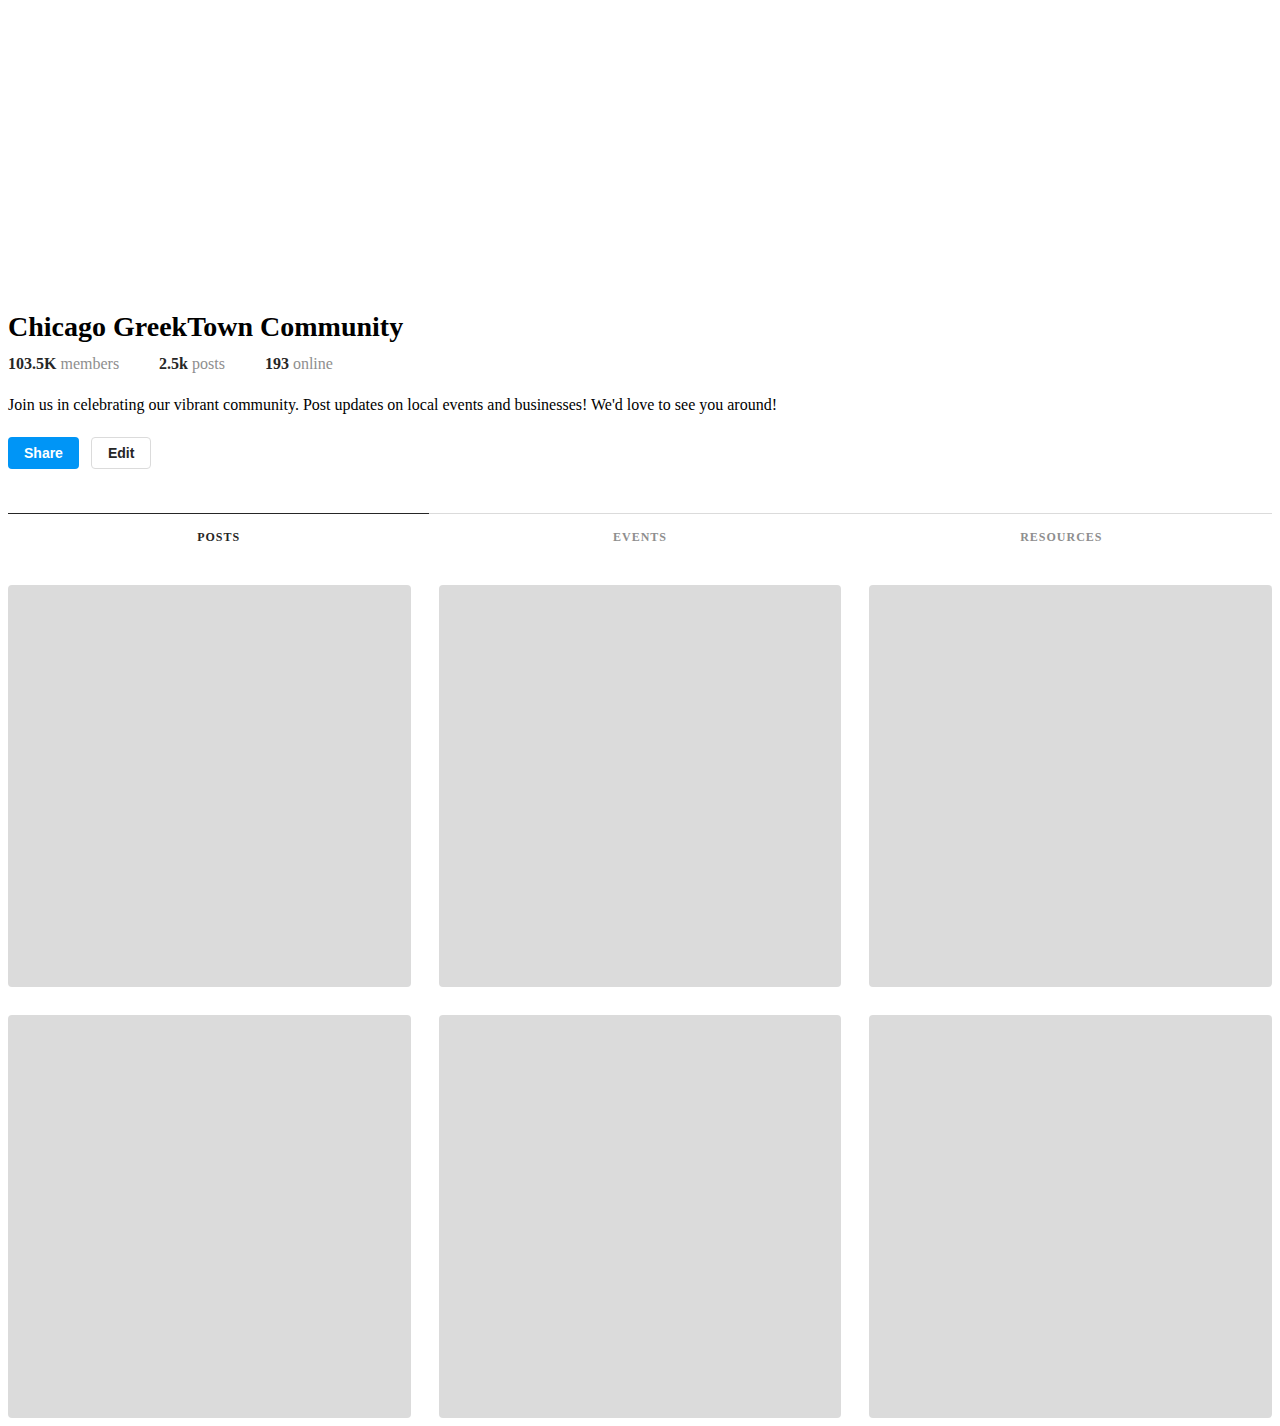
==== greektown.html @ adfd880e "Merge branch 'main' into FrontEnd_Jason" ====
<!DOCTYPE html>
<html lang="en">
<head>
    <meta charset="UTF-8">
    <meta name="viewport" content="width=device-width, initial-scale=1.0">
    <title>GreekTown Community Page</title>
    <link rel="stylesheet" href="colorpreset.css"> <!-- color presets styling and presets themselves -->
    <link rel="stylesheet" href="profilepage.css"> <!-- general page styling-->
</head>
<body>
    <!-- this basically uses the same layout as the profile page but i changed the header to be able to hold an image-->
    <div class="container">
        <div class="community-header">
            <div class="header-image"></div>
            <div class="community-info">
                <div class="community-details"> <!-- i didnt do any styling for this - might add later but works fine without -->
                    <h1 class="community-name">Chicago GreekTown Community</h1>
                    <div class="stats">
                        <div class="stat"><span class="stat-number">103.5K</span> members</div>
                        <div class="stat"><span class="stat-number">2.5k</span> posts</div>
                        <div class="stat"><span class="stat-number">193</span> online</div>
                    </div>
                    <div class="description">
                        Join us in celebrating our vibrant community. Post updates on local events and businesses! We'd love to see you around!
                    </div>
                    <div class="community-actions">
                        <button class="share-btn">Share</button>
                        <button class="edit-btn">Edit</button>
                    </div> <!-- this closes the class with the buttons -->
                </div> <!-- this closes community details (no css for this)-->
            </div> <!-- closes community info -->
        </div> <!-- closes the header -->

        <div class="content-tabs">
            <div class="tab active">POSTS</div>
            <div class="tab">EVENTS</div>
            <div class="tab">RESOURCES</div>
        </div>

        <div class="grid">
            <div class="grid-item"></div>
            <div class="grid-item"></div>
            <div class="grid-item"></div>
            <div class="grid-item"></div>
            <div class="grid-item"></div>
            <div class="grid-item"></div>
        </div>
    </div> <!-- closes the container that holds everything just like the profile page -->
</body>

<style>
    /* includes photo and header - including buttons BUT NOT THE REELS AND STUFF */ 
    .community-header {
        margin-bottom: 44px;
    }

    /* the image in the header - fills container */ 
    .header-image {
        width: 100%;
        height: 260px;
        background-image: url('/someimage/urpathFILLTHIS/backend/fix-this-pls');
        background-size: cover;
        background-position: center;
        border-radius: 8px;
        margin-bottom: 24px;
    }

    /* the text and buttons in the header */ 
    .community-info {
        display: flex;
        justify-content: space-between;
        align-items: flex-start; /* starts stuff left */ 
    }

    .community-name {
        font-size: 28px;
        font-weight: 700;
        margin-bottom: 12px;
    }

    /* members and active users and posts stuff - contains all */ 
    .stats {
        display: flex;
        gap: 40px;
        margin-bottom: 20px;
        font-size: 16px;
        color: var(--secondary-text);
    }

    /* makes numbers bolder than the text next to them */ 
    .stat-number {
        color: var(--text-color);
        font-weight: 600;
    }

    /* just the text for description */ 
    .description {
        font-size: 16px;
        line-height: 1.5;
        margin-bottom: 20px;
    }

    /* contains both the buttons and the margin to the right */ 
    .community-actions {
        display: flex;
        gap: 12px;
    }

    /* shared button styling */ 
    .share-btn, .edit-btn {
        padding: 7px 16px;
        border-radius: 4px;
        font-weight: 600; /* this is just bolder */ 
        font-size: 14px;
        cursor: pointer; /* clicky clicky */ 
    }

    /* individual share */ 
    .share-btn {
        background-color: var(--button-color);
        color: white;
        border: none;
    }

    /* individual share on hover */ 
    .share-btn:hover {
        background-color: var(--button-hover);
    }

    /* individual edit - no hover */ 
    .edit-btn {
        border: 1px solid var(--border-color);
        background: none;
        color: var(--text-color);
    }

    /* reels and stuff */ 
    .content-tabs {
        display: flex;
        border-top: 1px solid var(--border-color);
        margin-bottom: 24px;
    }

    /* spacing for reels and stuff tabs */ 
    .tab {
        padding: 16px;
        font-size: 12px;
        font-weight: 600;
        color: var(--secondary-text);
        cursor: pointer;
        letter-spacing: 1px;
        text-align: center;
        flex: 1;

    }

    /* when the reels stuff is clicked on */ 
    .tab.active {
        color: var(--text-color);
        border-top: 1px solid var(--text-color);
        margin-top: -1px;
    }

    /* just the grid display */ 
    .grid {
        display: grid;
        grid-template-columns: repeat(3, 1fr);
        gap: 28px;
    }

    .grid-item {
        aspect-ratio: 1;
        background-color: var(--border-color);
        border-radius: 4px;
        overflow: hidden;
    }
</style>
</html>
---- colorpreset.css ----
/* default theme */
    :root {
        --background-color: #fafafa;
        --header-gradient: linear-gradient(to right, #ffffff, #f5f5f5);
        --text-color: #262626;
        --secondary-text: #8e8e8e;
        --button-color: #0095f6;
        --button-hover: #0081d6;
        --border-color: #dbdbdb;
        --grid-background: #efefef;
        --profile-pic-bg: #efefef;
    }

    /* these are the theme classes */
    .theme-citrus {
        --background-color: #fff0f0;
        --header-gradient: linear-gradient(to right, #ff9a9e, #fad0c4);
        --text-color: #d4145a;
        --secondary-text: #ff6b6b;
        --button-color: #ff4b7d;
        --button-hover: #ff1a5e;
        --border-color: #ffc2c2;
        --grid-background: #ffe5e5;
        --profile-pic-bg: #ffccd5;
    }

    .theme-professional {
        --background-color: #f0f7ff;
        --header-gradient: linear-gradient(to right, #2193b0, #6dd5ed);
        --text-color: #1a365d;
        --secondary-text: #2c5282;
        --button-color: #2b6cb0;
        --button-hover: #2c5282;
        --border-color: #bee3f8;
        --grid-background: #ebf8ff;
        --profile-pic-bg: #bee3f8;
    }

    .theme-space {
        --background-color: #f8f9fa;
        --header-gradient: linear-gradient(to right, #231942, #5e548e);
        --text-color: #bbb0d8;
        --secondary-text: #5e548e;
        --button-color: #9f86c0;
        --button-hover: #5e548e;
        --border-color: #e0b1cb;
        --grid-background: #f8f9fa;
        --profile-pic-bg: #be95c4;
    }

    .theme-cherryblossom {
        --background-color: #f8f9fa;
        --header-gradient: linear-gradient(to right, #fff4fc, #ffe5f8);
        --text-color: #9d93b8;
        --secondary-text: #b8a3b9;
        --button-color: #dbc4d4;
        --button-hover: #cca3cf;
        --border-color: #dbc4d4;
        --grid-background: #ffeffe;
        --profile-pic-bg: #ffe5f8;
    }

    .theme-citybreeze {
        --background-color: #adeae6;
        --header-gradient: linear-gradient(to right, #BAD5E7, #233949);
        --text-color: #233949;
        --secondary-text: #49434C;
        --button-color: #2A6EB3;
        --button-hover: #cca3cf;
        --border-color: #BAD5E7;
        --grid-background: #49434C;
        --profile-pic-bg: #2A6EB3;
    }
    .theme-emeraldsplash {
        --background-color: #1C6752;
        --header-gradient: linear-gradient(to right, #1DFF8F, #1C6752);
        --text-color: #14303c;
        --secondary-text: #9BCCDB;
        --button-color: #1DFF8F;
        --button-hover: #A99FB8;
        --border-color: #BAD5E7;
        --grid-background: #140d30;
        --profile-pic-bg: #798b7c;
    }
    .theme-cityofstars {
        --background-color: #201c6f;
        --header-gradient: linear-gradient(to right, #F5CB26, #321486);
        --text-color: #000000;
        --secondary-text: #763f84;
        --button-color: #070E2D;
        --button-hover: #F5CB26;
        --border-color: #F8F7EF;
        --grid-background: #140d30;
        --profile-pic-bg: #f0f0f0;
    }
    .theme-monotone {
        --background-color: #7f7f7f;
        --header-gradient: linear-gradient(to right, #ffffff, #e1e1e1);
        --text-color: #000000;
        --secondary-text: #000000;
        --button-color: #9b9b9b;
        --button-hover: #3b3b3b;
        --border-color: #e4e4e4;
        --grid-background: #333333;
        --profile-pic-bg: #000000;
    }
    .theme-purplerain {
        --background-color: #635761;
        --header-gradient: linear-gradient(to right, #e2be59, #EFCC6A);
        --text-color: #181618;
        --secondary-text: #2C2B30;
        --button-color: #635761;
        --button-hover: #3b3b3b;
        --border-color: #e4e4e4;
        --grid-background: #333333;
        --profile-pic-bg: #DCDDCD;
    }
    /* previews for the color schemes */
    .preset-preview.minimal {
        background: linear-gradient(45deg, #ffffff 0%, #f5f5f5 100%);
    }

    .preset-preview.citrus {
        background: linear-gradient(45deg, #ff9a9e 0%, #fad0c4 100%);
    }

    .preset-preview.professional {
        background: linear-gradient(45deg, #2193b0 0%, #6dd5ed 100%);
    }

    .preset-preview.space {
        background: linear-gradient(45deg, #231942 0%, #9f86c0 100%);
    }

    .preset-preview.cherryblossom {
        background: linear-gradient(45deg, #ffd8f3 0%, #fff1fb 100%);
    }
    .preset-preview.citybreeze {
        background: linear-gradient(45deg, #233949 0%, #2A6EB3 100%);
    }
    .preset-preview.emeraldsplash {
        background: linear-gradient(45deg, #14303c 0%, #1DFF8F 100%);
    }
    .preset-preview.cityofstars {
        background: linear-gradient(45deg, #F5CB26 0%, #4C2BA5 100%);
    }
    .preset-preview.monotone {
        background: linear-gradient(45deg, #ffffff 0%, #000000 100%);
    }
    .preset-preview.purplerain {
        background: linear-gradient(45deg, #635761 0%, #EFCC6A 100%);
    }



    .color-presets {
        padding: 16px;
        display: grid;
        grid-template-columns: repeat(2, 1fr);
        gap: 16px;
    }

    .color-preset {
        border: 1px solid var(--border-color);
        border-radius: 8px;
        padding: 16px;
        cursor: pointer;
        transition: transform 0.2s ease;
    }

    .color-preset:hover {
        transform: scale(1.02);
    }

    .preset-preview {
        height: 100px;
        border-radius: 4px;
        margin-bottom: 12px;
    }

    .preset-title {
        font-size: 14px;
        font-weight: 600;
        color: var(--text-color);
        margin-bottom: 4px;
    }

    .preset-desc {
        font-size: 12px;
        color: var(--secondary-text);
    }

    /* headings for text in theme presets */ 
    .section-header {
        padding: 20px 16px 0;
        border-top: 1px solid var(--border-color);
        margin-top: 16px;
    }

    /* div that holds all of the custom color content */ 
    .custom-colors {
        border: 1px solid var(--border-color);
        border-radius: 8px;
        padding: 16px;
        cursor: pointer;
        transition: transform 0.2s ease;
        grid-column: 1 / -1;
        margin: 16px 16px 16px 16px;
    }
    
    .custom-colors:hover {
        transform: scale(1.02);
    }
    
    .custom-colors .preset-preview {
        height: 100px;
        border-radius: 4px;
        margin-bottom: 12px;
        padding: 16px;
        background: linear-gradient(45deg, var(--background-color) 0%, var(--grid-background) 100%);
        display: flex;
        flex-direction: column;
        gap: 12px;
    }
    
    /* this is all for the custom colors */ 
    .control-group {
        display: flex;
        align-items: center;
        gap: 12px;
    }

    /* background and text labels */ 
    .control-group label {
        color: var(--text-color);
        font-size: 14px;
        font-weight: 500;
        min-width: 90px;
    }
    
    /* input box for hex stuff */ 
    .control-group input {
        flex: 1;
        padding: 8px;
        border: 1px solid var(--border-color);
        border-radius: 4px;
        background: var(--background-color);
        color: var(--text-color);
        max-width: 120px; 
    }
    
    /* button to save the hex input stuff */ 
    .custom-colors .saveButton {
        margin-top: 12px;
        padding: 8px 16px;
        background-color: var(--button-color);
        color: white;
        border: none;
        border-radius: 4px;
        cursor: pointer;
        font-size: 14px;
        font-weight: 500;
        width: 100%;
        transition: background-color 0.2s ease;
    }
    
    .custom-colors .saveButton:hover {
        background-color: var(--button-hover);
    }
    
    /* this is just the heading that says 'custom colors' */ 
    .custom-colors .preset-title {
        font-size: 14px;
        font-weight: 600;
        color: var(--text-color);
        margin-bottom: 4px;
    }
    
    /* this is the description under the custom colors header */ 
    .custom-colors .preset-desc {
        font-size: 12px;
        color: var(--secondary-text);
        margin-bottom: 5px; /* keep it close to the button */ 
        /* outline: 1px solid green;  */
    }

    /* end of color preset stuff */
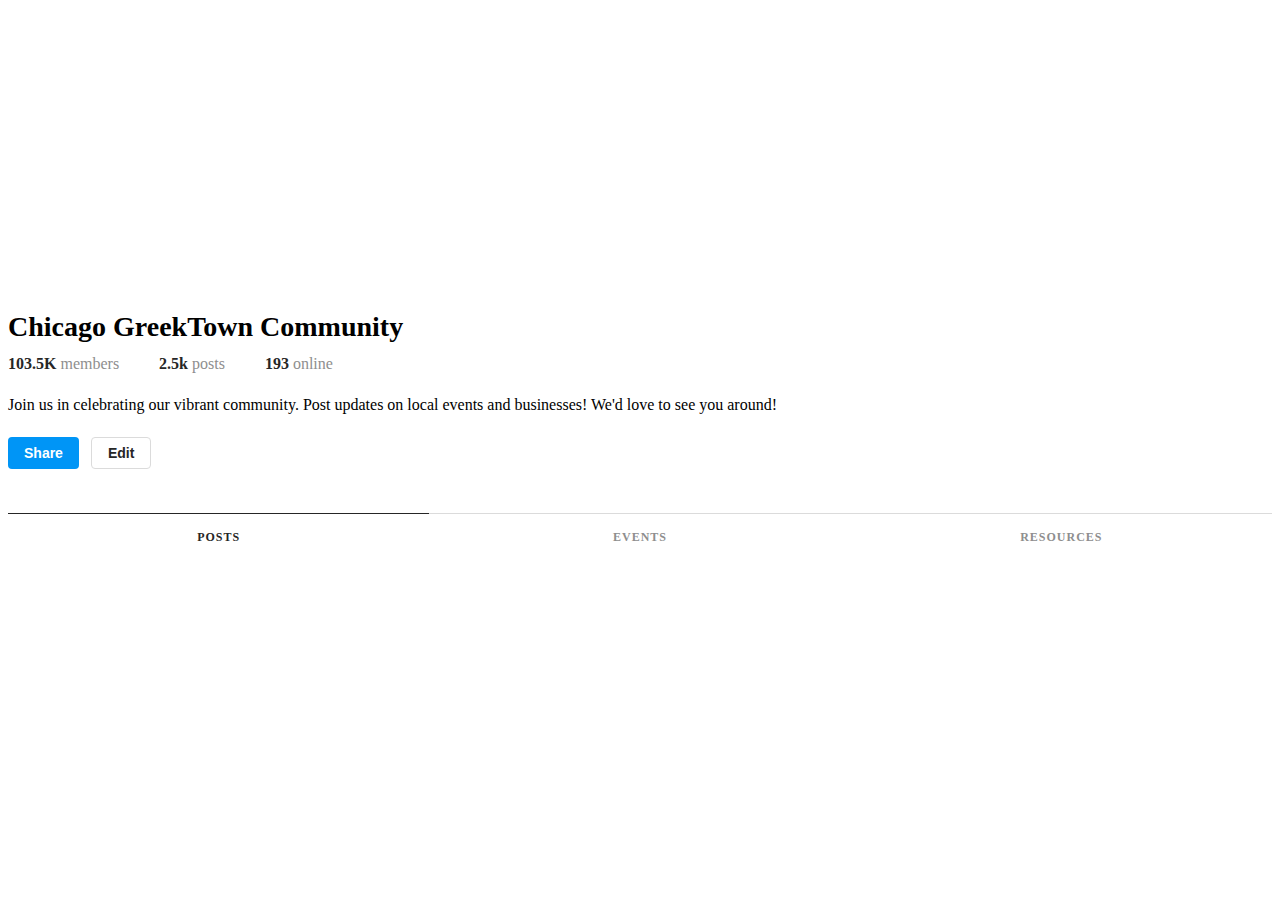
==== commit 787ae4a0: "greektown events and tab functionality and css" ====
--- a/greektown.html
+++ b/greektown.html
@@ -6,12 +6,15 @@
     <title>GreekTown Community Page</title>
     <link rel="stylesheet" href="colorpreset.css"> <!-- color presets styling and presets themselves -->
     <link rel="stylesheet" href="profilepage.css"> <!-- general page styling-->
+    <link rel="stylesheet" href="tabpage.css"> <!-- general page styling-->
 </head>
 <body>
     <!-- this basically uses the same layout as the profile page but i changed the header to be able to hold an image-->
     <div class="container">
         <div class="community-header">
-            <div class="header-image"></div>
+            <div class="header-image" onclick="document.getElementById('headerImageInput').click()">
+                <input type="file" id="headerImageInput" accept="image/*" style="display: none">
+            </div>
             <div class="community-info">
                 <div class="community-details"> <!-- i didnt do any styling for this - might add later but works fine without -->
                     <h1 class="community-name">Chicago GreekTown Community</h1>
@@ -32,22 +35,106 @@
         </div> <!-- closes the header -->
 
         <div class="content-tabs">
-            <div class="tab active">POSTS</div>
-            <div class="tab">EVENTS</div>
-            <div class="tab">RESOURCES</div>
+            <div class="tab active" onclick="switchTab('0')">POSTS</div>
+            <div class="tab" onclick="switchTab('1')">EVENTS</div>
+            <div class="tab" onclick="switchTab('2')">RESOURCES</div>
         </div>
 
-        <div class="grid">
-            <div class="grid-item"></div>
-            <div class="grid-item"></div>
-            <div class="grid-item"></div>
-            <div class="grid-item"></div>
-            <div class="grid-item"></div>
-            <div class="grid-item"></div>
+        <!-- posts section to be added later -->
+        <div id="postsContent" class="tab-content active"></div>
+        
+        <!-- events section holds the list of event cards -->
+        <div id="eventsContent" class="tab-content">
+            <div class="events-container">
+                <div class="event-input">
+                    <input type="text" id="eventTitle" placeholder="Event Title">
+                    <textarea id="eventDescription" placeholder="Event Description"></textarea>
+                    <button onclick="createEvent()" class="create-event-btn">Create Event</button>
+                </div>
+                <div id="eventsList" class="events-list">
+                    
+                </div>
+            </div>
         </div>
+        
+        <!-- resources section to be added later-->
+        <div id="resourcesContent" class="tab-content"></div>
+
     </div> <!-- closes the container that holds everything just like the profile page -->
 </body>
 
+<script>
+
+    function switchTab(index) {
+        // Hide all tabs and contents
+        document.querySelectorAll('.tab, .tab-content').forEach(tab => tab.classList.remove('active'));
+        
+        // Show selected tab and content
+        document.querySelectorAll('.tab')[index].classList.add('active');
+        document.querySelectorAll('.tab-content')[index].classList.add('active');
+    }
+
+    // handle header image upload with same logic as profile
+    document.getElementById('headerImageInput').onchange = function() {
+        const file = this.files[0];
+        if (file) {
+            const reader = new FileReader();
+            reader.onload = (e) => {
+                const headerImage = document.querySelector('.header-image');
+                headerImage.style.cssText = `
+                    background: url(${e.target.result}) center/cover;
+                `;
+                localStorage.setItem('headerImage', e.target.result);
+            };
+            reader.readAsDataURL(file);
+        }
+    };
+
+    // load saved header image
+    const savedHeader = localStorage.getItem('headerImage');
+    if (savedHeader) {
+        document.querySelector('.header-image').style.cssText = `
+            background: url(${savedHeader}) center/cover;
+        `;
+    }
+
+    // handles event creation by getting the text in the event card input forms
+    document.querySelector('.create-event-btn').onclick = function() {
+        const title = document.getElementById('eventTitle').value.trim();
+        const description = document.getElementById('eventDescription').value.trim();
+        
+        if (title && description) {
+            // creates the event and gets the array stored in local storage and adds it to the beginning of it
+            const event = { title, description};
+            const events = JSON.parse(localStorage.getItem('events') || '[]');
+            events.unshift(event); 
+            localStorage.setItem('events', JSON.stringify(events));
+            
+            displayEvent(event);
+            document.getElementById('eventTitle').value = '';
+            document.getElementById('eventDescription').value = '';
+        }
+    };
+
+    // displays the event cards
+    function displayEvent(event) {
+        const eventsList = document.getElementById('eventsList');
+        const eventDiv = document.createElement('div');
+        eventDiv.className = 'event-card';
+        eventDiv.innerHTML = `
+            <h3>${event.title}</h3>
+            <p>${event.description}</p>
+        `;
+        eventsList.insertBefore(eventDiv, eventsList.firstChild);
+    }
+
+    // load the array of saved events
+    const savedEvents = localStorage.getItem('events');
+    if (savedEvents) {
+        const events = JSON.parse(savedEvents);
+        events.forEach(event => displayEvent(event));
+    }
+</script>
 <style>
     /* includes photo and header - including buttons BUT NOT THE REELS AND STUFF */ 
     .community-header {
@@ -174,5 +261,36 @@
         border-radius: 4px;
         overflow: hidden;
     }
+
+    .header-image {
+    cursor: pointer;
+    position: relative;
+    }
+
+    .header-image::after {
+        content: 'Change Header Image';
+        position: absolute;
+        top: 50%;
+        left: 50%;
+        transform: translate(-50%, -50%);
+        color: white;
+        font-size: 18px;
+        opacity: 0;
+        transition: opacity 0.2s;
+    }
+
+    .header-image:hover::before {
+        content: '';
+        position: absolute;
+        top: 0;
+        left: 0;
+        right: 0;
+        bottom: 0;
+        background: rgba(0, 0, 0, 0.5);
+    }
+
+    .header-image:hover::after {
+        opacity: 1;
+    }
 </style>
 </html>--- a/tabpage.css
+++ b/tabpage.css
@@ -0,0 +1,57 @@
+.tab-content {
+    display: none;
+}
+
+.tab-content.active {
+    display: block;
+}
+
+.events-container {
+    width: 90%;
+    max-width: 800px;
+    margin: 0 auto;
+}
+
+.event-input {
+    background: var(--grid-background);
+    padding: 20px;
+    border-radius: 8px;
+    margin-bottom: 20px;
+}
+
+.event-input input,
+.event-input textarea {
+    width: 100%;
+    padding: 10px;
+    margin-bottom: 10px;
+    border: 1px solid var(--border-color);
+    border-radius: 4px;
+}
+
+.event-input textarea {
+    height: 100px;
+}
+
+.create-event-btn {
+    background: var(--button-color);
+    color: white;
+    padding: 10px 20px;
+    border: none;
+    border-radius: 4px;
+    cursor: pointer;
+}
+
+.events-list {
+    margin-top: 20px;
+}
+
+.event-card {
+    background: var(--grid-background);
+    padding: 15px;
+    margin-bottom: 15px;
+    border-radius: 8px;
+}
+
+.event-card h3 {
+    margin-bottom: 10px;
+}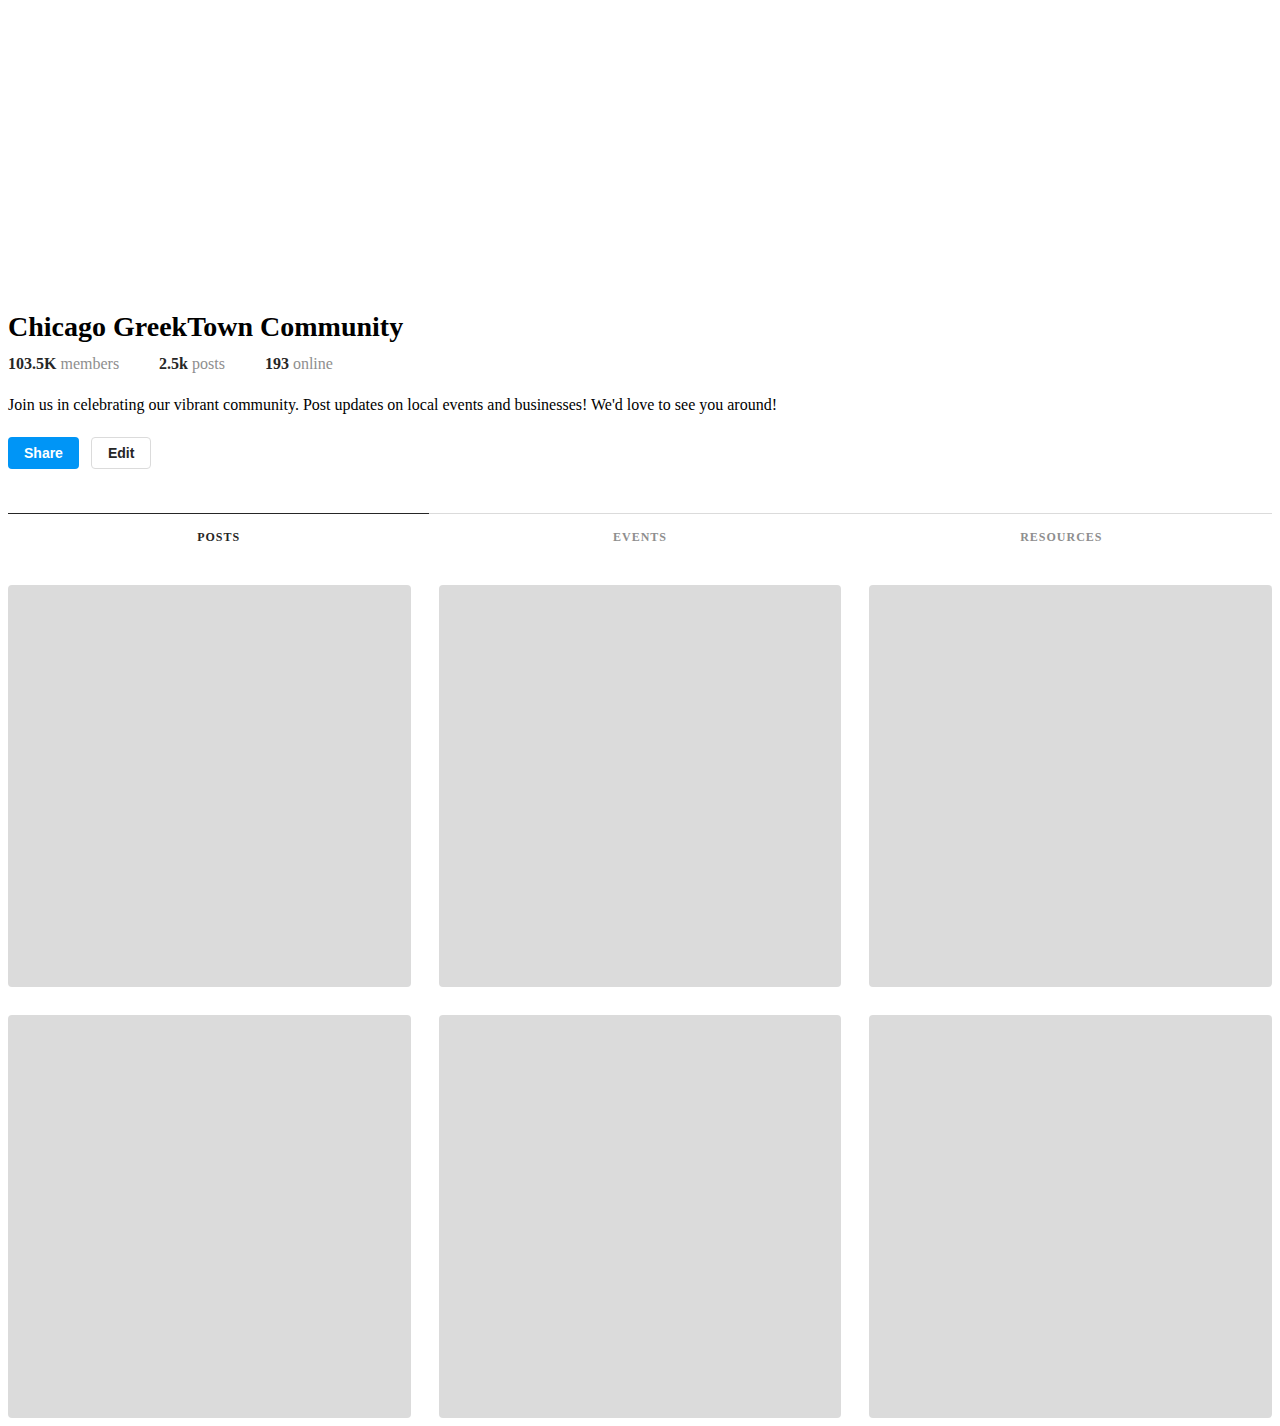
==== commit 69e53d2e: "Merge branch 'main' into FrontEnd_Jason" ====
--- a/greektown.html
+++ b/greektown.html
@@ -6,7 +6,6 @@
     <title>GreekTown Community Page</title>
     <link rel="stylesheet" href="colorpreset.css"> <!-- color presets styling and presets themselves -->
     <link rel="stylesheet" href="profilepage.css"> <!-- general page styling-->
-    <link rel="stylesheet" href="tabpage.css"> <!-- general page styling-->
 </head>
 <body>
     <!-- this basically uses the same layout as the profile page but i changed the header to be able to hold an image-->
@@ -35,45 +34,23 @@
         </div> <!-- closes the header -->
 
         <div class="content-tabs">
-            <div class="tab active" onclick="switchTab('0')">POSTS</div>
-            <div class="tab" onclick="switchTab('1')">EVENTS</div>
-            <div class="tab" onclick="switchTab('2')">RESOURCES</div>
+            <div class="tab active">POSTS</div>
+            <div class="tab">EVENTS</div>
+            <div class="tab">RESOURCES</div>
         </div>
 
-        <!-- posts section to be added later -->
-        <div id="postsContent" class="tab-content active"></div>
-        
-        <!-- events section holds the list of event cards -->
-        <div id="eventsContent" class="tab-content">
-            <div class="events-container">
-                <div class="event-input">
-                    <input type="text" id="eventTitle" placeholder="Event Title">
-                    <textarea id="eventDescription" placeholder="Event Description"></textarea>
-                    <button onclick="createEvent()" class="create-event-btn">Create Event</button>
-                </div>
-                <div id="eventsList" class="events-list">
-                    
-                </div>
-            </div>
+        <div class="grid">
+            <div class="grid-item"></div>
+            <div class="grid-item"></div>
+            <div class="grid-item"></div>
+            <div class="grid-item"></div>
+            <div class="grid-item"></div>
+            <div class="grid-item"></div>
         </div>
-        
-        <!-- resources section to be added later-->
-        <div id="resourcesContent" class="tab-content"></div>
-
     </div> <!-- closes the container that holds everything just like the profile page -->
 </body>
 
 <script>
-
-    function switchTab(index) {
-        // Hide all tabs and contents
-        document.querySelectorAll('.tab, .tab-content').forEach(tab => tab.classList.remove('active'));
-        
-        // Show selected tab and content
-        document.querySelectorAll('.tab')[index].classList.add('active');
-        document.querySelectorAll('.tab-content')[index].classList.add('active');
-    }
-
     // handle header image upload with same logic as profile
     document.getElementById('headerImageInput').onchange = function() {
         const file = this.files[0];
@@ -97,43 +74,6 @@
             background: url(${savedHeader}) center/cover;
         `;
     }
-
-    // handles event creation by getting the text in the event card input forms
-    document.querySelector('.create-event-btn').onclick = function() {
-        const title = document.getElementById('eventTitle').value.trim();
-        const description = document.getElementById('eventDescription').value.trim();
-        
-        if (title && description) {
-            // creates the event and gets the array stored in local storage and adds it to the beginning of it
-            const event = { title, description};
-            const events = JSON.parse(localStorage.getItem('events') || '[]');
-            events.unshift(event); 
-            localStorage.setItem('events', JSON.stringify(events));
-            
-            displayEvent(event);
-            document.getElementById('eventTitle').value = '';
-            document.getElementById('eventDescription').value = '';
-        }
-    };
-
-    // displays the event cards
-    function displayEvent(event) {
-        const eventsList = document.getElementById('eventsList');
-        const eventDiv = document.createElement('div');
-        eventDiv.className = 'event-card';
-        eventDiv.innerHTML = `
-            <h3>${event.title}</h3>
-            <p>${event.description}</p>
-        `;
-        eventsList.insertBefore(eventDiv, eventsList.firstChild);
-    }
-
-    // load the array of saved events
-    const savedEvents = localStorage.getItem('events');
-    if (savedEvents) {
-        const events = JSON.parse(savedEvents);
-        events.forEach(event => displayEvent(event));
-    }
 </script>
 <style>
     /* includes photo and header - including buttons BUT NOT THE REELS AND STUFF */ 
--- a/colorpreset.css
+++ b/colorpreset.css
@@ -83,11 +83,11 @@
         --profile-pic-bg: #798b7c;
     }
     .theme-cityofstars {
-        --background-color: #201c6f;
-        --header-gradient: linear-gradient(to right, #F5CB26, #321486);
-        --text-color: #000000;
-        --secondary-text: #763f84;
-        --button-color: #070E2D;
+        --background-color: #292758;
+        --header-gradient: linear-gradient(to right, #f3d663, #d1a92f);
+        --text-color: #1a0d5c;
+        --secondary-text: #8d6696;
+        --button-color: #533b86;
         --button-hover: #F5CB26;
         --border-color: #F8F7EF;
         --grid-background: #140d30;
@@ -104,16 +104,16 @@
         --grid-background: #333333;
         --profile-pic-bg: #000000;
     }
-    .theme-purplerain {
-        --background-color: #635761;
-        --header-gradient: linear-gradient(to right, #e2be59, #EFCC6A);
-        --text-color: #181618;
-        --secondary-text: #2C2B30;
-        --button-color: #635761;
-        --button-hover: #3b3b3b;
+    .theme-pinkdream {
+        --background-color: #AC748F;
+        --header-gradient: linear-gradient(to right, #EF798A, #f9a1ae);
+        --text-color: #613F75;
+        --secondary-text: #b094b0;
+        --button-color: #F7A9A8;
+        --button-hover: #AC748F;
         --border-color: #e4e4e4;
         --grid-background: #333333;
-        --profile-pic-bg: #DCDDCD;
+        --profile-pic-bg: #E5C3D1;
     }
     /* previews for the color schemes */
     .preset-preview.minimal {
@@ -147,8 +147,8 @@
     .preset-preview.monotone {
         background: linear-gradient(45deg, #ffffff 0%, #000000 100%);
     }
-    .preset-preview.purplerain {
-        background: linear-gradient(45deg, #635761 0%, #EFCC6A 100%);
+    .preset-preview.pinkdream {
+        background: linear-gradient(45deg, #ccb5c8 0%, #a43bb6 100%);
     }
 
 
